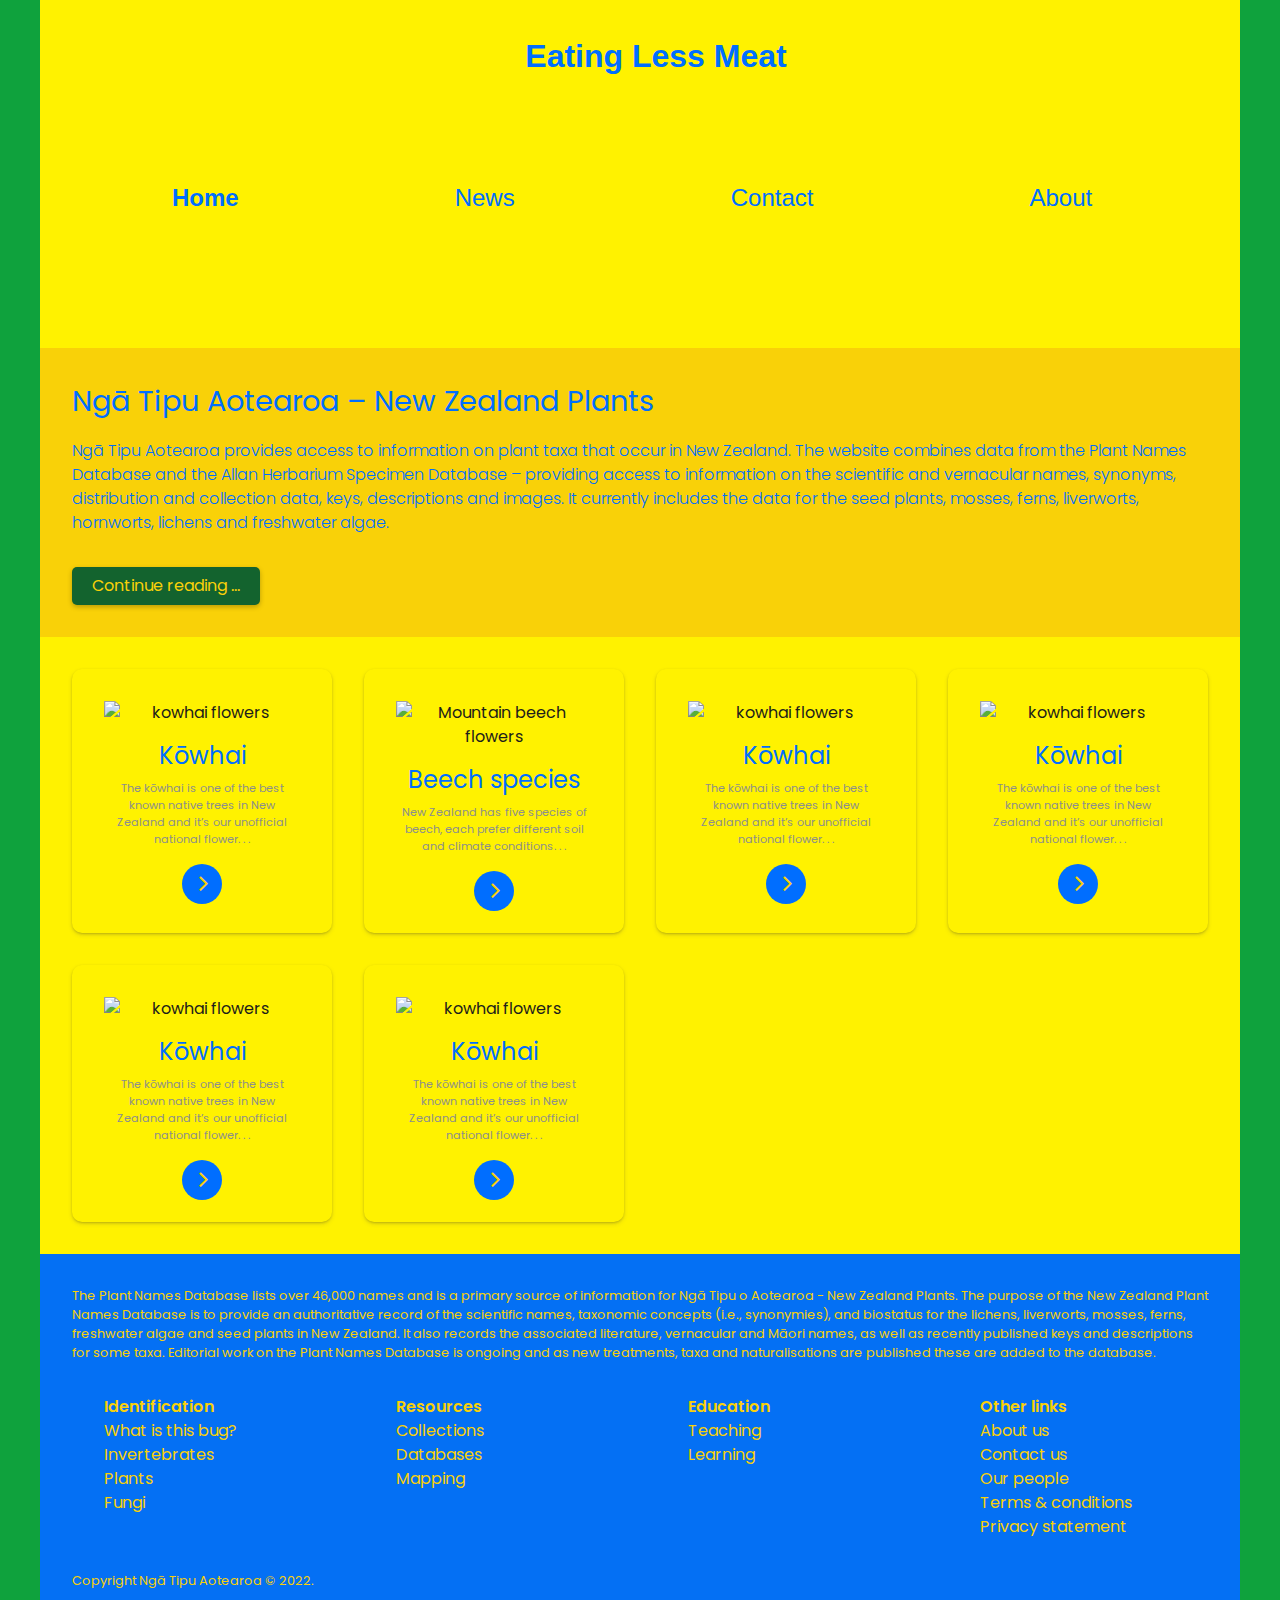
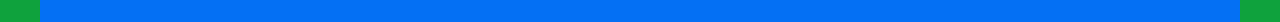
==== design files/index.html @ 734db47d "Color scheme and nav" ====
<!DOCTYPE html>
<html lang="mi">

<head>
  <meta charset="UTF-8">
  <meta http-equiv="X-UA-Compatible" content="IE=edge">
  <meta name="viewport" content="width=device-width, initial-scale=1.0">

  <!-- Poppins - Google font -->
    <link rel="preconnect" href="https://fonts.googleapis.com">
    <link rel="preconnect" href="https://fonts.gstatic.com" crossorigin>
    <link href="https://fonts.googleapis.com/css2?family=Poppins:wght@300;400;500;600;700;800&display=swap" rel="stylesheet">

    <!-- Font Awesome - icons -->
    <link rel="stylesheet" href="https://cdnjs.cloudflare.com/ajax/libs/font-awesome/4.7.0/css/font-awesome.min.css">

  <!-- my css -->
  <link rel="stylesheet" href="style.css">
  <title>Eating Less Meat</title>
</head>

<body>

  <main>

      <!-- = = = = = = = = = = = = = = = = = = = = = = = = = = = = = =

          HEADER AND NAVIGATION
    
        = = = = = = = = = = = = = = = = = = = = = = = = = = = = = = -->

    <header>
      <h1>Eating Less Meat</h1>
      <nav class="topnav" id="myTopnav">
      <li><a href="index.html" class="current-page">Home</a></li>
      <li><a href="news.html">News</a></li>
      <li><a href="contact.html">Contact</a></li>
      <li><a href="about.html">About</a></li>
      </nav>
      <a href="javascript:void(0);" class="icon" onclick="toggleMenu()">
        <i class="fa fa-bars"></i>
      </a>
    </header>

      <!-- = = = = = = = = = = = = = = = = = = = = = = = = = = = = = =

          INTRODUCTION OR BANNER
    
        = = = = = = = = = = = = = = = = = = = = = = = = = = = = = = -->

      <article class="introduction">
        <h2>
          Ng&amacr; Tipu Aotearoa &ndash; New Zealand Plants
        </h2>
        <p>
          Ngā Tipu Aotearoa provides access to information on plant taxa that occur in New Zealand. The website combines data from the Plant Names Database and the Allan Herbarium Specimen Database &ndash; providing access to information on the scientific and vernacular names, synonyms, distribution and collection data, keys, descriptions and images. It currently includes the data for the seed plants, mosses, ferns, liverworts, hornworts, lichens and freshwater algae.
        </p>
        <a href="#" class="readmore-button">
          Continue reading &hellip;
        </a>
      </article>

      <!-- = = = = = = = = = = = = = = = = = = = = = = = = = = = = = =

          GRID LAYOUT
    
        = = = = = = = = = = = = = = = = = = = = = = = = = = = = = = -->

    <section class="plants__grid">

      <article class="plant__item">
        <div>
          <img  src="images/kowhai-flowers-alex-schwab-1920.png" alt="kowhai flowers">
        </div>
        <h2 class="plant__name">K&omacr;whai</h2>
        <p class="plant__desc">The kōwhai is one of the best known native trees in New Zealand and it’s our unofficial national flower. . .</p>
        <a href="#" class="next-button">
          <i class="fa fa-angle-right"></i>
        </a>
      </article>

      <article class="plant__item">
        <div>
          <img  src="images/kowhai-flowers-alex-schwab-1920.png" alt="Mountain beech flowers">
        </div>
        <h2 class="plant__name">Beech species</h2>
        <p class="plant__desc">New Zealand has five species of beech, each prefer different soil and climate conditions. . .</p>
        <a href="beech-species.html" class="next-button">
          <i class="fa fa-angle-right"></i>
        </a>
      </article>

      <article class="plant__item">
        <div>
          <img  src="images/kowhai-flowers-alex-schwab-1920.png" alt="kowhai flowers">
        </div>
        <h2 class="plant__name">K&omacr;whai</h2>
        <p class="plant__desc">The kōwhai is one of the best known native trees in New Zealand and it’s our unofficial national flower. . .</p>
        <a href="#" class="next-button">
          <i class="fa fa-angle-right"></i>
        </a>
      </article>
      
      <article class="plant__item">
        <div>
          <img  src="images/kowhai-flowers-alex-schwab-1920.png" alt="kowhai flowers">
        </div>
        <h2 class="plant__name">K&omacr;whai</h2>
        <p class="plant__desc">The kōwhai is one of the best known native trees in New Zealand and it’s our unofficial national flower. . .</p>
        <a href="#" class="next-button">
          <i class="fa fa-angle-right"></i>
        </a>
      </article>

      <article class="plant__item">
        <div>
          <img  src="images/kowhai-flowers-alex-schwab-1920.png" alt="kowhai flowers">
        </div>
        <h2 class="plant__name">K&omacr;whai</h2>
        <p class="plant__desc">The kōwhai is one of the best known native trees in New Zealand and it’s our unofficial national flower. . .</p>
        <a href="#" class="next-button">
          <i class="fa fa-angle-right"></i>
        </a>
      </article>

      <article class="plant__item">
        <div>
          <img  src="images/kowhai-flowers-alex-schwab-1920.png" alt="kowhai flowers">
        </div>
        <h2 class="plant__name">K&omacr;whai</h2>
        <p class="plant__desc">The kōwhai is one of the best known native trees in New Zealand and it’s our unofficial national flower. . .</p>
        <a href="#" class="next-button">
          <i class="fa fa-angle-right"></i>
        </a>
      </article>

  </section>

      <!-- = = = = = = = = = = = = = = = = = = = = = = = = = = = = = =

          FOOTER
    
        = = = = = = = = = = = = = = = = = = = = = = = = = = = = = = -->

  <footer>
    <p>
      The Plant Names Database lists over 46,000 names and is a primary source of information for Ngā Tipu o Aotearoa - New Zealand Plants. The purpose of the New Zealand Plant Names Database is to provide an authoritative record of the scientific names, taxonomic concepts (i.e., synonymies), and biostatus for the lichens, liverworts, mosses, ferns, freshwater algae and seed plants in New Zealand. It also records the associated literature, vernacular and Māori names, as well as recently published keys and descriptions for some taxa. Editorial work on the Plant Names Database is ongoing and as new treatments, taxa and naturalisations are published these are added to the database.
    </p>
    <div class="footer-grid">

      <article class="footer__menu">
        <h2 class="footer__menu__heading">
          Identification
        </h2>
        <ul class="footer__menu__list">
          <li><a href="#">What is this bug?</a></li>
          <li><a href="#">Invertebrates</a></li>
          <li><a href="#">Plants</a></li>
          <li><a href="#">Fungi</a></li>
        </ul>
      </article>

      <article class="footer__menu">
        <h2 class="footer__menu__heading">
          Resources
        </h2>
        <ul class="footer__menu__list">
          <li><a href="#">Collections</a></li>
          <li><a href="#">Databases</a></li>
          <li><a href="#">Mapping</a></li>
        </ul>
      </article>

      <article class="footer__menu">
        <h2 class="footer__menu__heading">
          Education
        </h2>
        <ul class="footer__menu__list">
          <li><a href="#">Teaching</a></li>
          <li><a href="#">Learning</a></li>
        </ul>
      </article>

      <article class="footer__menu">
        <h2 class="footer__menu__heading">
          Other links
        </h2>
        <ul class="footer__menu__list">
          <li><a href="#">About us</a></li>
          <li><a href="#">Contact us</a></li>
          <li><a href="#">Our people</a></li>
          <li><a href="#">Terms & conditions</a></li>
          <li><a href="#">Privacy statement</a></li>
        </ul>
      </article>

    </div>

    <div class="footer__site-details">
      <p>Copyright Ngā Tipu Aotearoa &copy; 2022.</p>
    </div>
  </footer>
 
  </main>

  <script>
    function toggleMenu() {
      var x = document.getElementById("myTopnav");
      if (x.className === "topnav") {
        x.className += " responsive";
      } else {
        x.className = "topnav";
      }
    }
    </script>

</body>
</html>
---- design files/style.css ----
/*  = = = = = = = = = = = = = = = = = = = = = = = = = = = = = = = = =

  Author: Your name here
  Date: creation date

  CONTENTS:
  ________

  001.  CSS RESET
  002.  GENERAL STYLES
  003.  HEADER
  004.  NAVIGATION MENU
  005.  MAIN PAGE LAYOUT
  006.  CARDS LAYOUT
  007.  PAGE LAYOUT
  008.  PLANT PAGE LAYOUT
  009.  CONTACT FORM
  010.  PAGE FOOTER

  (to jump to any section of the Contents, use the section number (e.g. 002) in 'Find', Cmd-F)

  = = = = = = = = = = = = = = = = = = = = = = = = = = = = = = = = = =

  001. CSS RESET - source: https://piccalil.li/blog/a-modern-css-reset

  = = = = = = = = = = = = = = = = = = = = = = = = = = = = = = = = = */

  /* Box sizing rules */
  *,
  *::before,
  *::after {
    box-sizing: border-box;
  }

  /* Remove default margin */
  body,
  h1,
  h2,
  h3,
  h4,
  p,
  figure,
  blockquote,
  dl,
  dd {
    margin: 0;
  }

  /* Remove list styles on ul, ol elements with a list role, which suggests default styling will be removed */
  ul:where([role="list"]),
  ol:where([role="list"]) {
    list-style: none;
    margin: 0;
    padding: 0;
  }

  /* Set core root defaults */
  html:focus-within {
    scroll-behavior: smooth;
  }

  /* Set core body defaults */
  body {
    min-height: 100vh;
    text-rendering: optimizeSpeed;
    line-height: 1.5;
  }

  /* A elements that don't have a class get default styles */
  a:not([class]) {
    text-decoration-skip-ink: auto;
  }

  /* Make images easier to work with */
  img,
  picture {
    max-width: 100%;
    display: block;
  }

  /* Inherit fonts for inputs and buttons */
  input,
  button,
  textarea,
  select {
    font: inherit;
  }

  /* Remove all animations, transitions and smooth scroll for people that prefer not to see them */
  @media (prefers-reduced-motion: reduce) {
    html:focus-within {
      scroll-behavior: auto;
    }

    *,
    *::before,
    *::after {
      animation-duration: 0.01ms !important;
      animation-iteration-count: 1 !important;
      transition-duration: 0.01ms !important;
      scroll-behavior: auto !important;
    }
  }

    /* = = = = = = = = = = = = = = = = = = = = = = = = = = = = = = = 

    002.  GENERAL STYLES

    = = = = = = = = = = = = = = = = = = = = = = = = = = = = = = = = */

  * {
      margin: 0;
      padding: 0;
  }

  html {
      --dark-green-text: #006eff;
      --light-green-background: #fff200;
      --page-card-background: #ffea04;
      --beige-page-background: #0fa23d;
      --slide-out-menu-background: rgba(255, 189, 22, 0.93);
      --footer-background: #0470f4;
      --off-white: #f9d108;
      --description-text: #8c8e8d;
      --light-silver: #fcfcfa;
  }

  body {
      font-family: 'Poppins', sans-serif;
      color: #1d1d1b;
      background-color: var(--beige-page-background);
  }

    /* = = = = = = = = = = = = = = = = = = = = = = = = = = = = = = = 

    003.  HEADER

    = = = = = = = = = = = = = = = = = = = = = = = = = = = = = = = = */

    header {
      text-align: center;
      max-width: 1200px;
      margin: 0 auto;
      background-color: var(--light-green-background);
      padding: 2rem 0 2rem 2rem;
      min-height: 7em;
    }
    
    header h1 {
        color: var(--dark-green-text);
        font-weight: 1500;
        font-family: 'Segoe UI', Tahoma, Geneva, Verdana, sans-serif
    }


    header h2 {
      
      color: var(--dark-green-text);
      font-weight: 600;
      text-align: center;
  }
  
    /* = = = = = = = = = = = = = = = = = = = = = = = = = = = = = = = = =
  
    004.  NAVIGATION MENU

    Responsive menu adapted from https://www.w3schools.com/howto/howto_js_topnav_responsive.asp
  
    = = = = = = = = = = = = = = = = = = = = = = = = = = = = = = = = = */
  
  .topnav {
    overflow: hidden;
    display: flex;
    flex-wrap: wrap;
    gap: 0 1rem;
    text-align: center;
    font-family: 'Segoe UI', Tahoma, Geneva, Verdana, sans-serif
    
  }

  nav li {
    display: inline-block;
   
    padding: 100px;
}

  
  .topnav a {
    color: var(--dark-green-text);
    text-decoration: none;
    font-size: 24px;
    text-align: center;
  }
  
  .topnav a:hover {
    text-decoration: underline;
  }
  
  .topnav a.current-page {
    font-weight: 600;
  }
  
  .icon {
    position: absolute;
    display: none;
    color: var(--dark-green-text);
    font-size: 2em;
    text-decoration: none;
  }
  
  @media screen and (max-width: 40em) {
    header {
      padding: 2rem 0 2rem 1rem;
      height: 4em;
    }
    .topnav {
        display: grid;
        grid-template-columns: 1fr;
        grid-gap: 0.7em;
    }
    .topnav a { 
      text-align: center;
      display: none; 
    }
    .icon {
      float: right;
      display: block;
      top: 1em;
      right: 1em;
    }
  }
  
  @media screen and (max-width: 40em) {
      header {
        padding: 2rem 0 2rem 1rem;
        height: 4em;
    }
    .topnav.responsive {
      position: absolute;
      top: 0;
      right: 0;
      width: 40vw;
      margin-top: 0;
      padding: 6em 2em 4em 2em;
      background-color: var(--slide-out-menu-background);
    }
    .icon {
      position: absolute;
      top: 1em;
      right: 1em;
    }
    .topnav.responsive a {
      float: none;
      display: block;
      text-align: right;
    }
  }

  @media screen and (max-width: 26em) {
    header h1 {
      max-width: 300px;
      line-height: 100%;
    }
    header {
      height: 7.7em;
      padding-bottom: 0;
    }
  }

  /* = = = = = = = = = = = = = = = = = = = = = = = = = = = = = = = = =

  005.  MAIN PAGE LAYOUT

  = = = = = = = = = = = = = = = = = = = = = = = = = = = = = = = = = */

main {
    max-width: 1200px;
    background-color: var(--light-green-background);
    margin: 0 auto;
}

.introduction {
    background-color: var(--off-white);
    padding: 2rem;
}

.introduction h2 {
    color: var(--dark-green-text);
    font-weight: 400;
    font-size: 1.8rem;
    margin-bottom: 1rem;
}

.introduction p {
    color: var(--dark-green-text);
    font-weight: 300;
    font-size: 1rem;
    margin-bottom: 1rem;
}

.readmore-button {
    background-color: #13632e;
    border: none;
    color: var(--off-white);
    padding: 7px 20px;
    text-align: center;
    text-decoration: none;
    display: inline-block;
    font-size: 16px;
    margin-top: 1rem;
    cursor: pointer;
    box-shadow: 0 2px 5px rgba(0, 0, 0, 0.25);
    transition: all .3s;
    border-radius: 5px;
  }
  .readmore-button:hover {
    background-color: green;
    color: var(--light-green-background);
    box-shadow: none;
  }
  .readmore-button:active {
    box-shadow: inset 0 2px 15px rgba(0, 0, 0, .3);
  }

    /* = = = = = = = = = = = = = = = = = = = = = = = = = = = = = = = = =

      006.  CARDS LAYOUT

    = = = = = = = = = = = = = = = = = = = = = = = = = = = = = = = = = */

  @supports (display: grid) {
    .plants__grid {
        display: grid;
        grid-template-columns: repeat(auto-fit, minmax(240px, 1fr));
        grid-gap: 2rem;
        margin: 2rem;
      } }

  .plant__item {
    text-align: center;
    background-color: var(--light-green-background);
    box-shadow: rgba(50, 50, 93, 0.25) 0px 2px 5px -1px, rgba(0, 0, 0, 0.3) 0px 1px 3px -1px;
    border-radius: 10px;
    padding: 2rem 2rem 1.4rem 2rem;
    transition: box-shadow .3s;
  }

  .plant__item:hover {
    box-shadow: rgba(50, 50, 93, 0.25) 0px 13px 27px -5px, rgba(0, 0, 0, 0.3) 0px 8px 16px -8px;
  }

  .plant__item__image {
    width: 100%;
    max-width: 500px;
    text-align: center;
  }

  .plant__item img {
    width: 100%;
  }

  .plant__name {
    color: var(--dark-green-text);
    font-weight: 400;
    margin-top: .8rem;
    margin-bottom: .4rem;
  }

  .plant__desc {
    color: var(--description-text);
    font-weight: 400;
    font-size: .7rem;
    margin-bottom: 1rem;
}
    /* = = = = = = = = = = = = = = = = = = = = = = = = = = = = = = = = =

      007.  PAGE LAYOUT

    = = = = = = = = = = = = = = = = = = = = = = = = = = = = = = = = = */

    .page__card {
      padding: 2rem;
      margin: 0 2rem 2rem 2rem;
      min-height: 500px;
      background-color: var(--page-card-background);
    }

    .page__card h2 {
      color: var(--dark-green-text);
      font-weight: 400;
      font-size: 2.6em;
      /* margin-bottom: .4rem; */
    }
  
    .page__card h3 {
      font-weight: 300;
      font-size: 2em;
      /* margin-bottom: .4rem; */
    }

    /* = = = = = = = = = = = = = = = = = = = = = = = = = = = = = = = = =

      008.  PLANT PAGE LAYOUT

    = = = = = = = = = = = = = = = = = = = = = = = = = = = = = = = = = */

    .plantpage__card__image { grid-area: one; }
    .plantpage__card__desc__h2 { grid-area: two; }
    .plantpage__card__desc__h3 { grid-area: three; }
    .plantpage__card__desc__intro { grid-area: four; }
    .block-one { grid-area: five; }
    .block-two { grid-area: six; }

  @supports (display: grid) {
    .plantpage__card {
        display: grid;
        gap: 1.5rem;
        grid-auto-columns: 1fr;
        grid-template-areas: 
          'one two'
          'one three'
          'four .'
          'five six';
        padding-block: 2rem;
        width: min(95%, 70em);
        margin-inline: auto;
    }
  }

  @media screen and (max-width: 54.6875em) {
      .plantpage__card {
        grid-template-areas: 
          'two'
          'one'
          'three'
          'four'
          'five'
          'six';
        margin-left: 1em;
    }
  }

  .plantpage__card h2 {
    color: var(--dark-green-text);
    font-weight: 400;
    font-size: 2.6em;
    /* margin-bottom: .4rem; */
  }

  .plantpage__card h3 {
    font-weight: 300;
    font-size: 2em;
    /* margin-bottom: .4rem; */
  }

  .plantpage__card h4 {
    font-weight: 500;
    font-size: 1.3em;
    /* margin: 2rem 0 .5rem 0; */
  }

  .plantpage__card b {
    font-weight: 600;
  }

  .plantpage__card__desc {  
    color: var(--dark-green-text);
    font-weight: 400;
    font-size: .9rem;
    /* margin-bottom: 1rem; */
    max-width: 24rem;
  }
  .plantpage__card__desc ul {
    list-style-type: none;
  }

  .plantpage__card__desc ul li {
    padding-left: 1rem;
    background-image: url(images/list-image.svg);
    background-position: 0 .28rem;
    background-size: .7rem .7rem;
    background-repeat: no-repeat;
    /* margin: .3rem 0; */
  }

  .plantpage__card__image {
    /* margin-bottom: 1rem; */
    width: 100%;
    max-width: 24rem;
  }

  .next-button {
    background-color: var(--dark-green-text);
    width: 40px;
    height: 40px;
    border-radius: 50%;
    margin: 0 auto;
    border: 0;
    font-size:26px;
    color: var(--off-white);
    text-decoration: none;
    display: inline-block;
    cursor: pointer;
  }

  .next-button i {
      margin-left: .2rem;
  }

  .next-button:hover {
    background-color: var(--dark-green-text);
  }

    /* = = = = = = = = = = = = = = = = = = = = = = = = = = = = = = = =

    009.  CONTACT FORM

    = = = = = = = = = = = = = = = = = = = = = = = = = = = = = = = = = */

    .contact-form__heading { grid-area: c1; }
    .contact-form__name { grid-area: c2; }
    .contact-form__email { grid-area: c3; }
    .contact-form__role { grid-area: c4; }
    .contact-form__pwd { grid-area: c5; }
    .contact-form__message { grid-area: c6; }
    .contact-form__browser { grid-area: c7; }
    .contact-form__submit { grid-area: c8; }

    .contact-form {
      display: grid;
      gap: 1.5rem;
      grid-auto-columns: 1fr;
      grid-template-areas: 
        'c1 .'
        'c2 c3'
        'c4 c7'
        'c5 .'
        'c6 .'
        'c8 .';
      padding-block: 2rem;
      width: min(95%, 70em);
      margin-inline: auto;
    }

    .contact-form input, .contact-form select, .contact-form textarea {
      width: 20.4rem;
      border: none;
      border-radius: 5px;
      font-size: 1rem;
      padding: 0 1.4rem;
      box-shadow: rgba(9, 30, 66, 0.25) 0px 1px 1px, rgba(9, 30, 66, 0.13) 0px 0px 1px 1px;
      background-color: var(--light-silver);
      color: green;
    }
    .contact-form input, .contact-form select {
      height: 2.8rem;
      width: 30em;
    }

    .contact-form__submit button {
        background-color: #13632e;
        border: none;
        color: var(--off-white);
        padding: 7px 20px;
        text-align: center;
        text-decoration: none;
        display: inline-block;
        font-size: 1.2rem;
        cursor: pointer;
        box-shadow: 0 2px 5px rgba(0, 0, 0, 0.25);
        transition: all .3s;
        border-radius: 5px;
      }
      .contact-form__submit button:hover {
        background-color: green;
        color: var(--light-green-background);
        box-shadow: none;
      }
      .contact-form__submit button:active {
        box-shadow: inset 0 2px 15px rgba(0, 0, 0, .3);
      }

    .contact-form__heading {
      color: var(--dark-green-text);
      font-weight: 400;
      font-size: 2.6em;
    }

    .contact-form label {
      min-width: 100rem;
    }

    @media screen and (max-width: 65.875em) {
      .contact-form {
        display: grid;
        grid-template-areas: 
          'c1'
          'c2'
          'c3'
          'c4'
          'c5'
          'c6'
          'c7'
          'c8';
        margin-left: 1em;
      }
      .contact-form input, .contact-form select, .contact-form textarea {
        width: 90vw;
      }
    }

    .success-page {
      margin: 5vw;
    }

    /* = = = = = = = = = = = = = = = = = = = = = = = = = = = = = = = =

    010.  PAGE FOOTER

    = = = = = = = = = = = = = = = = = = = = = = = = = = = = = = = = = */

    footer {
      background-color: var(--footer-background);
      padding: 2rem;
      color: var(--off-white);
    }

    footer p {
      font-size: .8rem;
    }

  @supports (display: grid) {
  .footer-grid {
    display: grid;
    grid-template-columns: repeat(auto-fit, minmax(240px, 1fr));
    grid-gap: 2rem;
  }
}

  .footer__menu {
    padding: 2rem;
  }

  .footer__menu__heading {
      font-weight: 600;
      font-size: 1rem;
  }

  ul.footer__menu__list {
    list-style-type: none;
}

ul.footer__menu__list li a {
    text-decoration: none;
    color: var(--off-white);
}

ul.footer__menu__list li a:hover {
    text-decoration: underline;
}

/* = = =  E N D = = = */
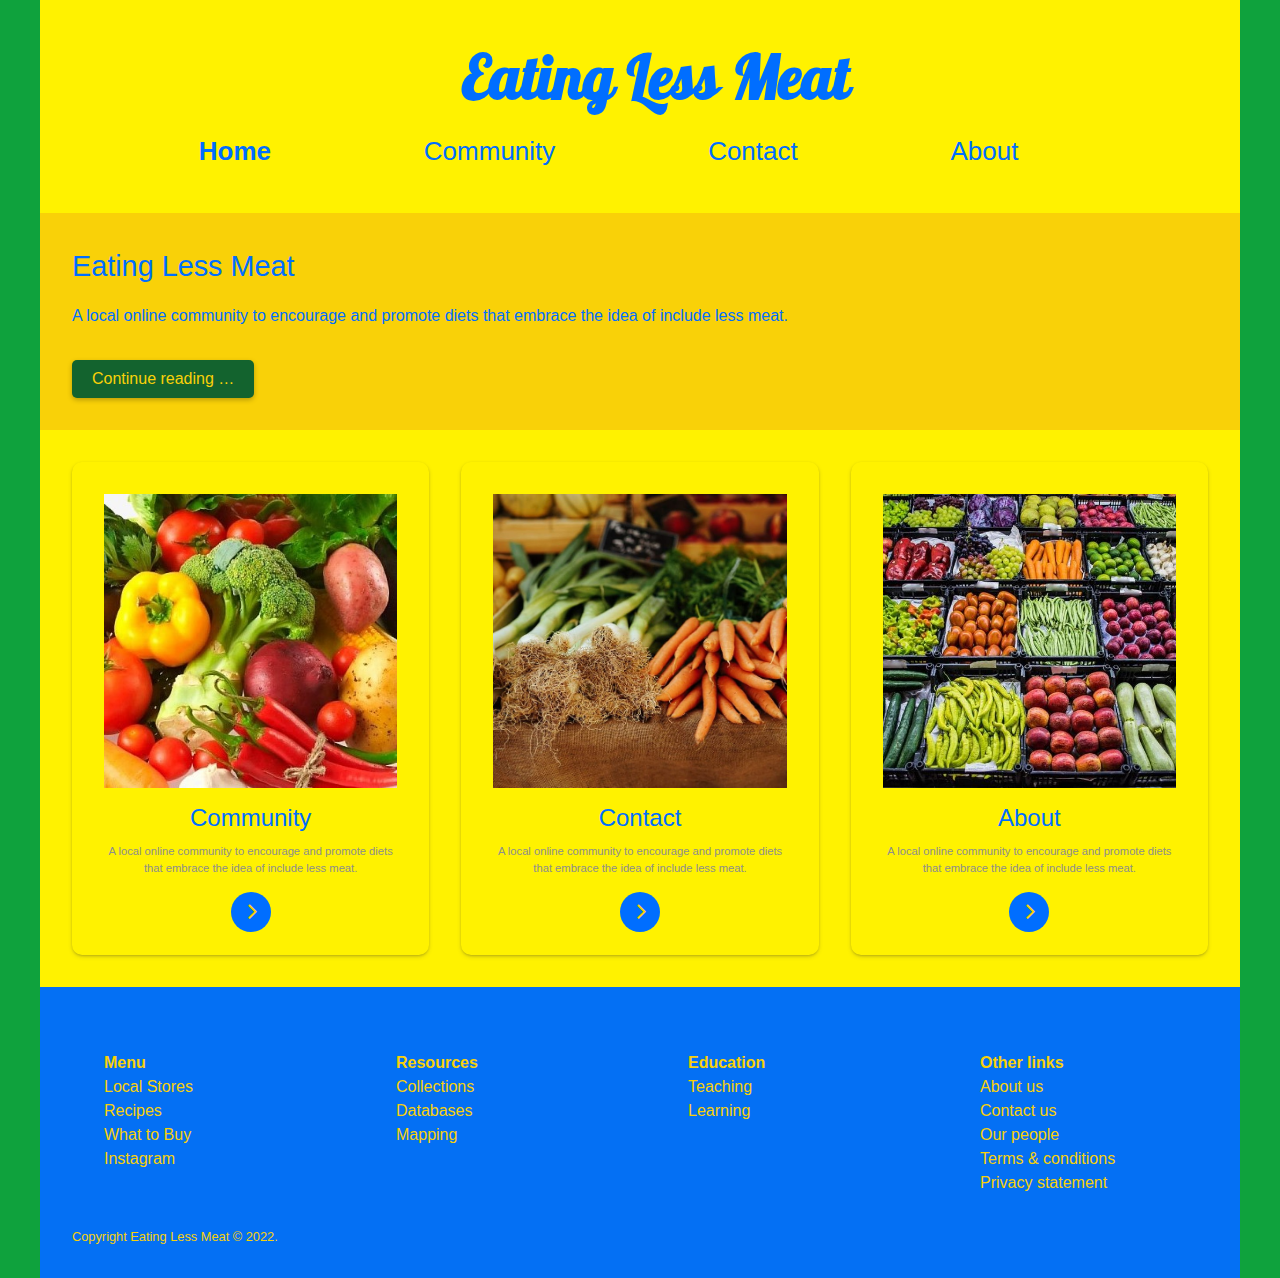
==== commit 37eaf50f: "Pus h to master" ====
--- a/design files/index.html
+++ b/design files/index.html
@@ -6,10 +6,10 @@
   <meta http-equiv="X-UA-Compatible" content="IE=edge">
   <meta name="viewport" content="width=device-width, initial-scale=1.0">
 
-  <!-- Poppins - Google font -->
-    <link rel="preconnect" href="https://fonts.googleapis.com">
-    <link rel="preconnect" href="https://fonts.gstatic.com" crossorigin>
-    <link href="https://fonts.googleapis.com/css2?family=Poppins:wght@300;400;500;600;700;800&display=swap" rel="stylesheet">
+  <!--  - Google font -->
+  <link rel="preconnect" href="https://fonts.googleapis.com">
+  <link rel="preconnect" href="https://fonts.gstatic.com" crossorigin>
+  <link href="https://fonts.googleapis.com/css2?family=Lobster&display=swap" rel="stylesheet">
 
     <!-- Font Awesome - icons -->
     <link rel="stylesheet" href="https://cdnjs.cloudflare.com/ajax/libs/font-awesome/4.7.0/css/font-awesome.min.css">
@@ -33,7 +33,7 @@
       <h1>Eating Less Meat</h1>
       <nav class="topnav" id="myTopnav">
       <li><a href="index.html" class="current-page">Home</a></li>
-      <li><a href="news.html">News</a></li>
+      <li><a href="news.html">Community</a></li>
       <li><a href="contact.html">Contact</a></li>
       <li><a href="about.html">About</a></li>
       </nav>
@@ -50,10 +50,10 @@
 
       <article class="introduction">
         <h2>
-          Ng&amacr; Tipu Aotearoa &ndash; New Zealand Plants
+          Eating Less Meat
         </h2>
         <p>
-          Ngā Tipu Aotearoa provides access to information on plant taxa that occur in New Zealand. The website combines data from the Plant Names Database and the Allan Herbarium Specimen Database &ndash; providing access to information on the scientific and vernacular names, synonyms, distribution and collection data, keys, descriptions and images. It currently includes the data for the seed plants, mosses, ferns, liverworts, hornworts, lichens and freshwater algae.
+          A local online community to encourage and promote diets that embrace the idea of include less meat.
         </p>
         <a href="#" class="readmore-button">
           Continue reading &hellip;
@@ -70,10 +70,10 @@
 
       <article class="plant__item">
         <div>
-          <img  src="images/kowhai-flowers-alex-schwab-1920.png" alt="kowhai flowers">
+          <img  src="images/veg.png" alt="kowhai flowers">
         </div>
-        <h2 class="plant__name">K&omacr;whai</h2>
-        <p class="plant__desc">The kōwhai is one of the best known native trees in New Zealand and it’s our unofficial national flower. . .</p>
+        <h2 class="plant__name">Community</h2>
+        <p class="plant__desc">A local online community to encourage and promote diets that embrace the idea of include less meat.</p>
         <a href="#" class="next-button">
           <i class="fa fa-angle-right"></i>
         </a>
@@ -81,10 +81,10 @@
 
       <article class="plant__item">
         <div>
-          <img  src="images/kowhai-flowers-alex-schwab-1920.png" alt="Mountain beech flowers">
+          <img  src="images/market.jpg" alt="Mountain beech flowers">
         </div>
-        <h2 class="plant__name">Beech species</h2>
-        <p class="plant__desc">New Zealand has five species of beech, each prefer different soil and climate conditions. . .</p>
+        <h2 class="plant__name">Contact</h2>
+        <p class="plant__desc">A local online community to encourage and promote diets that embrace the idea of include less meat.</p>
         <a href="beech-species.html" class="next-button">
           <i class="fa fa-angle-right"></i>
         </a>
@@ -92,47 +92,16 @@
 
       <article class="plant__item">
         <div>
-          <img  src="images/kowhai-flowers-alex-schwab-1920.png" alt="kowhai flowers">
+          <img  src="images/veg.jpg" alt="kowhai flowers">
         </div>
-        <h2 class="plant__name">K&omacr;whai</h2>
-        <p class="plant__desc">The kōwhai is one of the best known native trees in New Zealand and it’s our unofficial national flower. . .</p>
+        <h2 class="plant__name">About</h2>
+        <p class="plant__desc">A local online community to encourage and promote diets that embrace the idea of include less meat.</p>
         <a href="#" class="next-button">
           <i class="fa fa-angle-right"></i>
         </a>
       </article>
       
-      <article class="plant__item">
-        <div>
-          <img  src="images/kowhai-flowers-alex-schwab-1920.png" alt="kowhai flowers">
-        </div>
-        <h2 class="plant__name">K&omacr;whai</h2>
-        <p class="plant__desc">The kōwhai is one of the best known native trees in New Zealand and it’s our unofficial national flower. . .</p>
-        <a href="#" class="next-button">
-          <i class="fa fa-angle-right"></i>
-        </a>
-      </article>
-
-      <article class="plant__item">
-        <div>
-          <img  src="images/kowhai-flowers-alex-schwab-1920.png" alt="kowhai flowers">
-        </div>
-        <h2 class="plant__name">K&omacr;whai</h2>
-        <p class="plant__desc">The kōwhai is one of the best known native trees in New Zealand and it’s our unofficial national flower. . .</p>
-        <a href="#" class="next-button">
-          <i class="fa fa-angle-right"></i>
-        </a>
-      </article>
-
-      <article class="plant__item">
-        <div>
-          <img  src="images/kowhai-flowers-alex-schwab-1920.png" alt="kowhai flowers">
-        </div>
-        <h2 class="plant__name">K&omacr;whai</h2>
-        <p class="plant__desc">The kōwhai is one of the best known native trees in New Zealand and it’s our unofficial national flower. . .</p>
-        <a href="#" class="next-button">
-          <i class="fa fa-angle-right"></i>
-        </a>
-      </article>
+   
 
   </section>
 
@@ -144,19 +113,19 @@
 
   <footer>
     <p>
-      The Plant Names Database lists over 46,000 names and is a primary source of information for Ngā Tipu o Aotearoa - New Zealand Plants. The purpose of the New Zealand Plant Names Database is to provide an authoritative record of the scientific names, taxonomic concepts (i.e., synonymies), and biostatus for the lichens, liverworts, mosses, ferns, freshwater algae and seed plants in New Zealand. It also records the associated literature, vernacular and Māori names, as well as recently published keys and descriptions for some taxa. Editorial work on the Plant Names Database is ongoing and as new treatments, taxa and naturalisations are published these are added to the database.
+      
     </p>
     <div class="footer-grid">
 
       <article class="footer__menu">
         <h2 class="footer__menu__heading">
-          Identification
+          Menu
         </h2>
         <ul class="footer__menu__list">
-          <li><a href="#">What is this bug?</a></li>
-          <li><a href="#">Invertebrates</a></li>
-          <li><a href="#">Plants</a></li>
-          <li><a href="#">Fungi</a></li>
+          <li><a href="#">Local Stores</a></li>
+          <li><a href="#">Recipes</a></li>
+          <li><a href="#">What to Buy</a></li>
+          <li><a href="#">Instagram </a></li>
         </ul>
       </article>
 
@@ -197,7 +166,7 @@
     </div>
 
     <div class="footer__site-details">
-      <p>Copyright Ngā Tipu Aotearoa &copy; 2022.</p>
+      <p>Copyright Eating Less Meat &copy; 2022.</p>
     </div>
   </footer>
  
--- a/design files/style.css
+++ b/design files/style.css
@@ -149,7 +149,8 @@
     header h1 {
         color: var(--dark-green-text);
         font-weight: 1500;
-        font-family: 'Segoe UI', Tahoma, Geneva, Verdana, sans-serif
+        font-family: 'Lobster', cursive;
+        font-size: 60px;
     }
 
 
@@ -159,6 +160,12 @@
       font-weight: 600;
       text-align: center;
   }
+
+  h3 {
+      
+    font-weight: 10;  
+    font-size: 10px
+}
   
     /* = = = = = = = = = = = = = = = = = = = = = = = = = = = = = = = = =
   
@@ -180,15 +187,16 @@
 
   nav li {
     display: inline-block;
+    padding: 10px;
+   margin-left: 10%;
    
-    padding: 100px;
 }
 
   
   .topnav a {
     color: var(--dark-green-text);
     text-decoration: none;
-    font-size: 24px;
+    font-size: 26px;  
     text-align: center;
   }
   
